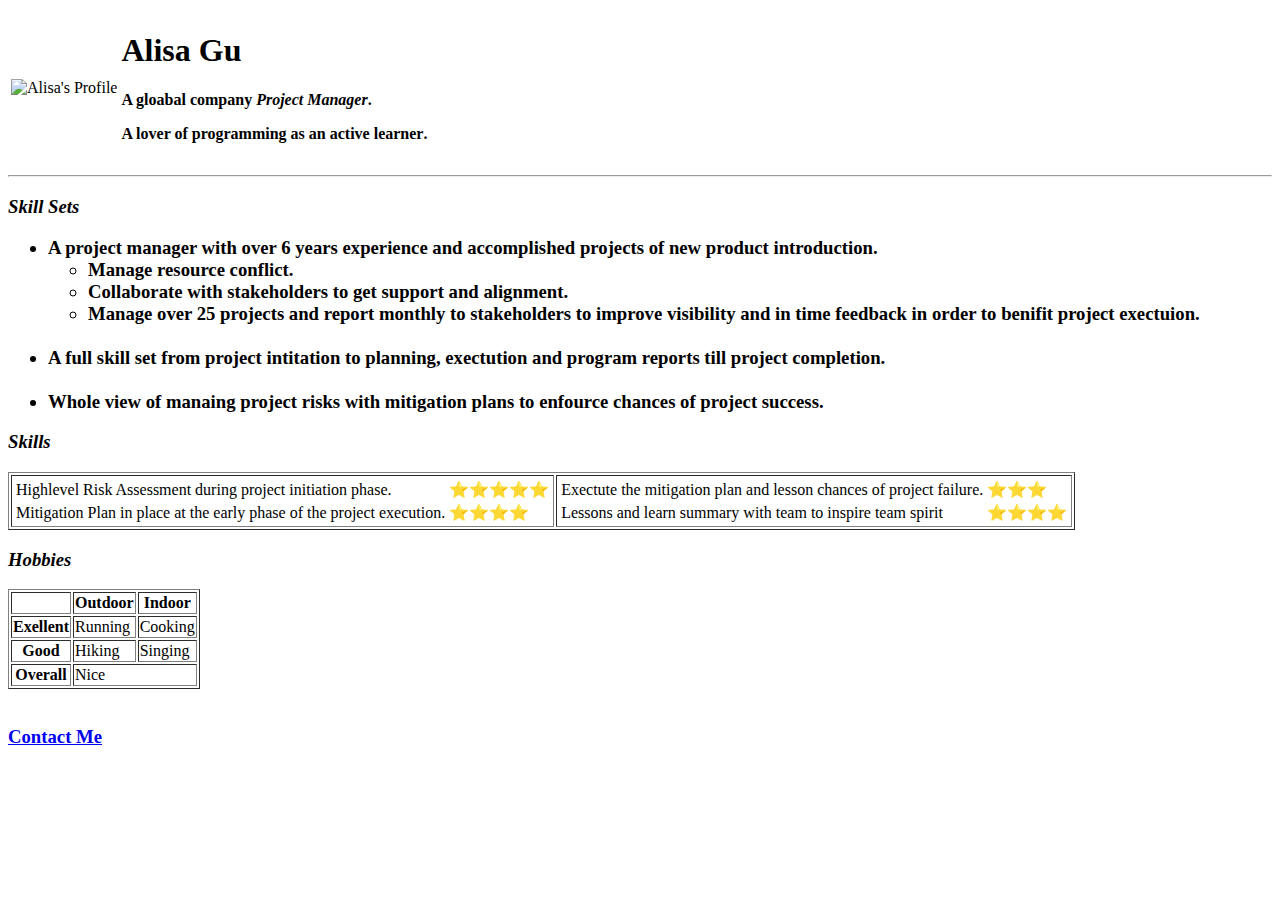
==== index.html @ 31d8d15f "Added an intial CV website" ====
<!DOCTYPE html>
<html lang="en" dir="ltr">
  <head>
   <meta charset="utf-8">
   <meta name="description" content="A personal introduction page that shares life and learn from Alisa Gu."
   <title></title>

  </head>
  <body>
   <table>
     <tr>
       <td><img class="center" src="Panda.JPG" alt="Alisa's Profile" class="panda"></td>
       <td><h1>Alisa Gu</h1>
        <p><h4>A gloabal company <em>Project Manager</em>.</p>
         <p>A lover of programming <strong>as an active learner</strong>.</p></td>
     </tr>
   </table>
   <hr>
   <h3>
    <em><strong>Skill Sets</strong></em>
    <ul>
     <li>A project manager with over 6 years experience and accomplished projects of new product introduction.</li>
       <ul>
         <li>Manage resource conflict.</li>
         <li>Collaborate with stakeholders to get support and alignment.</li>
         <li>Manage over 25 projects and report monthly to stakeholders to improve visibility and in time feedback in order to benifit project exectuion.</li>
       </ul>
     <br>
     <li>A full skill set from project intitation to planning, exectution and program reports till project completion.</li>
     <br>
     <li>Whole view of manaing project risks with mitigation plans to enfource chances of project success.</li>
    
       </ol>
    </ul>
   <h3><em> Skills</em></h3>

    <table border="">
      <tr>
        <td>
          <table>
            <tr>
              <td>Highlevel Risk Assessment during project initiation phase.</td>
              <td>⭐⭐⭐⭐⭐</td>
            </tr>
            <tr>
              <td>Mitigation Plan in place at the early phase of the project execution.</td>
              <td>⭐⭐⭐⭐</td>
            </tr>
          </table>
        </td>
        <td>
          <table>
            <tr>
             <td>Exectute the mitigation plan and lesson chances of project failure.</td>
             <td>⭐⭐⭐</td>
           </tr>
           <tr>
             <td>Lessons and learn summary with team to inspire team spirit</td>
             <td>⭐⭐⭐⭐</td>
           </tr>
         </table>
        </td>
      </tr>
    </table>
   </h3>
   <h3><em>Hobbies</em></h3>
     <table border="">
      <tr>
        <td></td>
        <th scope="col">Outdoor</th>
        <th scope="col">Indoor</th>
      </tr>
      <tr>
        <th>Exellent</th>
        <td>Running</td>
        <td>Cooking</td>
      </tr>
      <tr>
        <th>Good</th>
        <td>Hiking</td>
        <td>Singing</td>
      </tr>
      <tfoot>
        <tr>
          <th>Overall</th>
          <td colspan="2">Nice</td>
        </tr>
      </tfoot>
     </table>
     <br>
    <a href="C:\Users\hdpu9\OneDrive\Alisa's Personal One Drive\OneDrive\HTML-Personal Site\Contact.html"><h3>Contact Me</h3></a>

  </body>
</html>
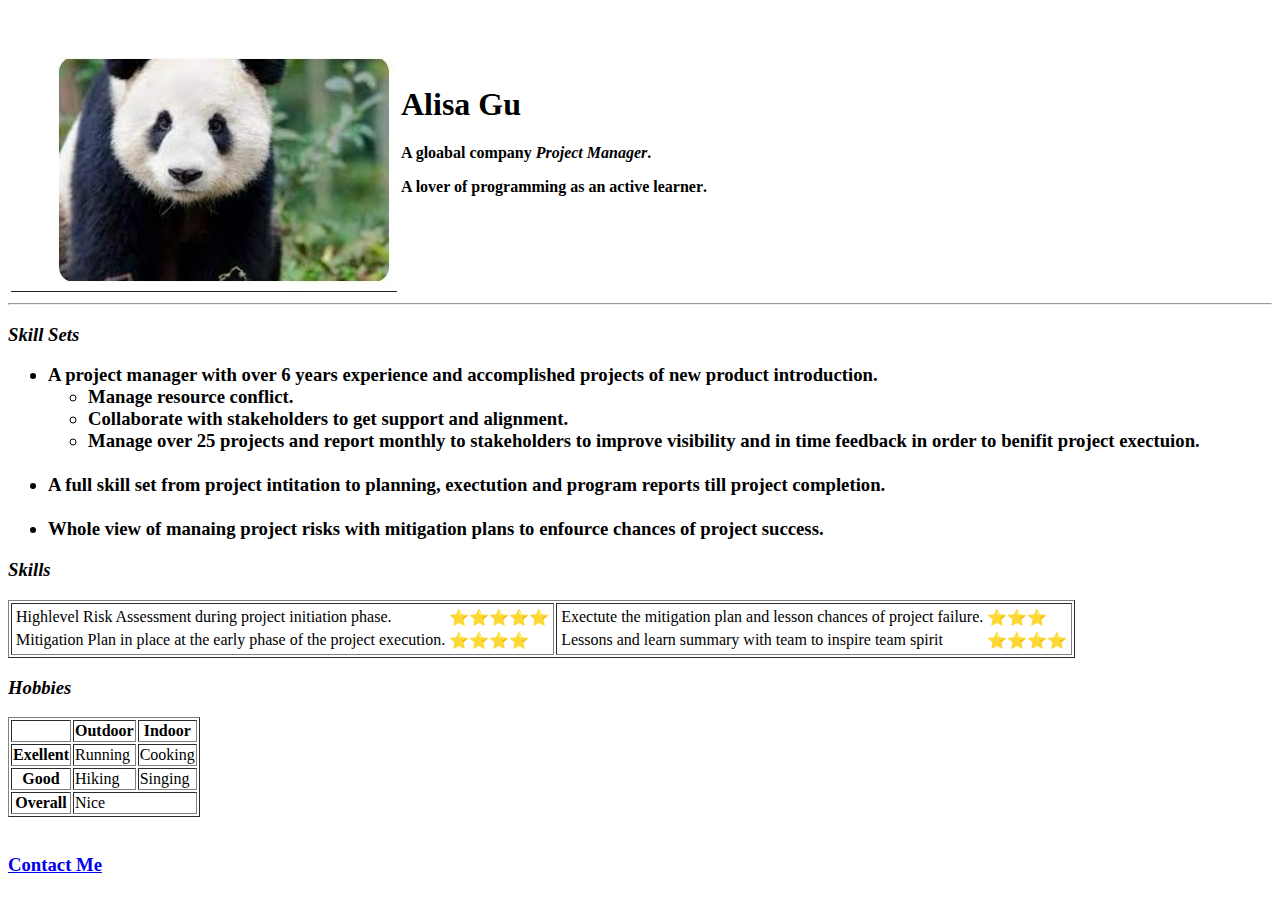
==== commit bfa1d2df: "Update index.html" ====
--- a/index.html
+++ b/index.html
@@ -1,4 +1,4 @@
-<!DOCTYPE html>
+
 <html lang="en" dir="ltr">
   <head>
    <meta charset="utf-8">
@@ -9,7 +9,7 @@
   <body>
    <table>
      <tr>
-       <td><img class="center" src="Panda.JPG" alt="Alisa's Profile" class="panda"></td>
+       <td><img class="center" src="Panda.jpg" alt="Alisa's Profile" class="panda"></td>
        <td><h1>Alisa Gu</h1>
         <p><h4>A gloabal company <em>Project Manager</em>.</p>
          <p>A lover of programming <strong>as an active learner</strong>.</p></td>
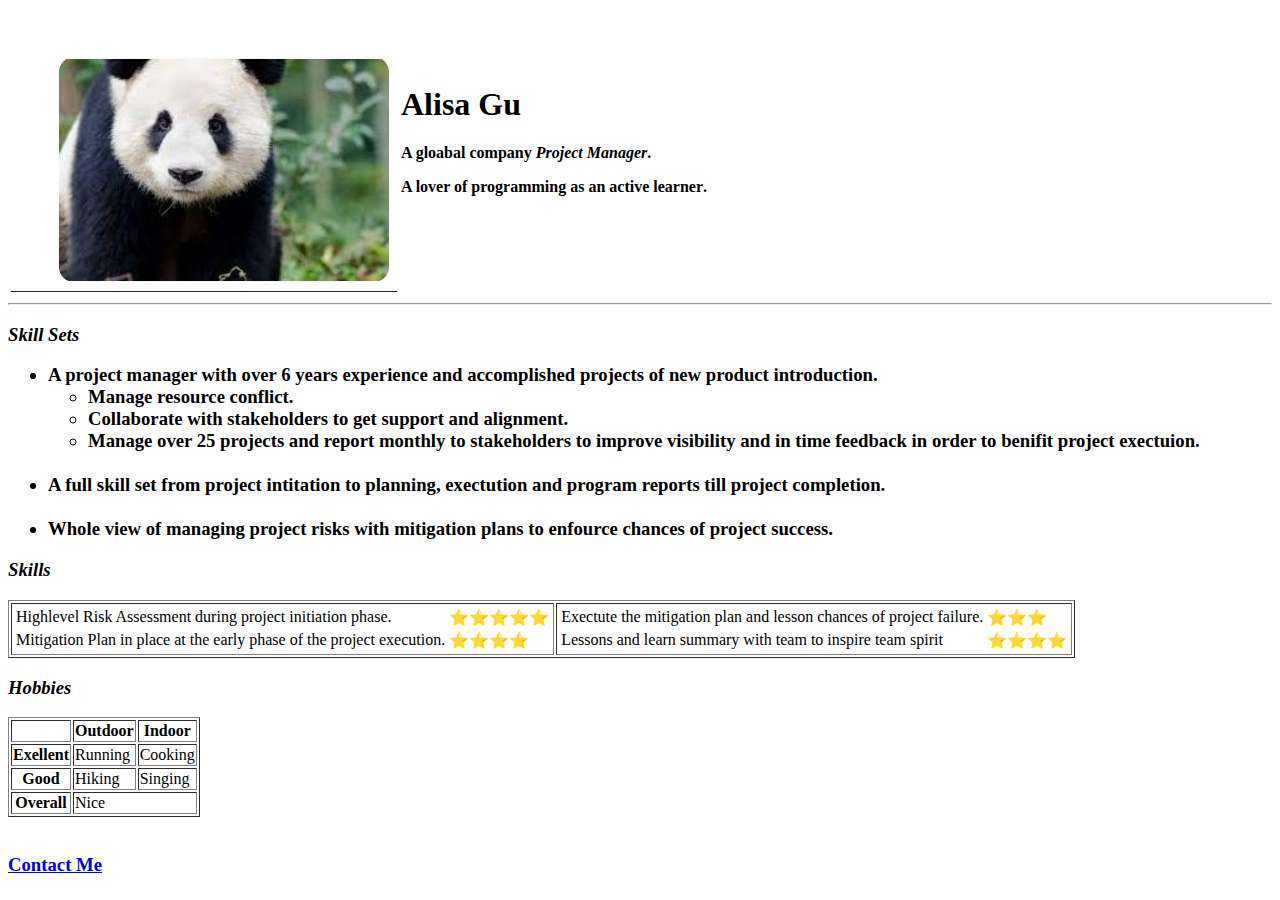
==== commit 72937140: "Update index.html" ====
--- a/index.html
+++ b/index.html
@@ -28,7 +28,7 @@
      <br>
      <li>A full skill set from project intitation to planning, exectution and program reports till project completion.</li>
      <br>
-     <li>Whole view of manaing project risks with mitigation plans to enfource chances of project success.</li>
+     <li>Whole view of managing project risks with mitigation plans to enfource chances of project success.</li>
     
        </ol>
     </ul>
@@ -88,7 +88,7 @@
       </tfoot>
      </table>
      <br>
-    <a href="C:\Users\hdpu9\OneDrive\Alisa's Personal One Drive\OneDrive\HTML-Personal Site\Contact.html"><h3>Contact Me</h3></a>
+    <a href="Contact.html"><h3>Contact Me</h3></a>
 
   </body>
 </html>
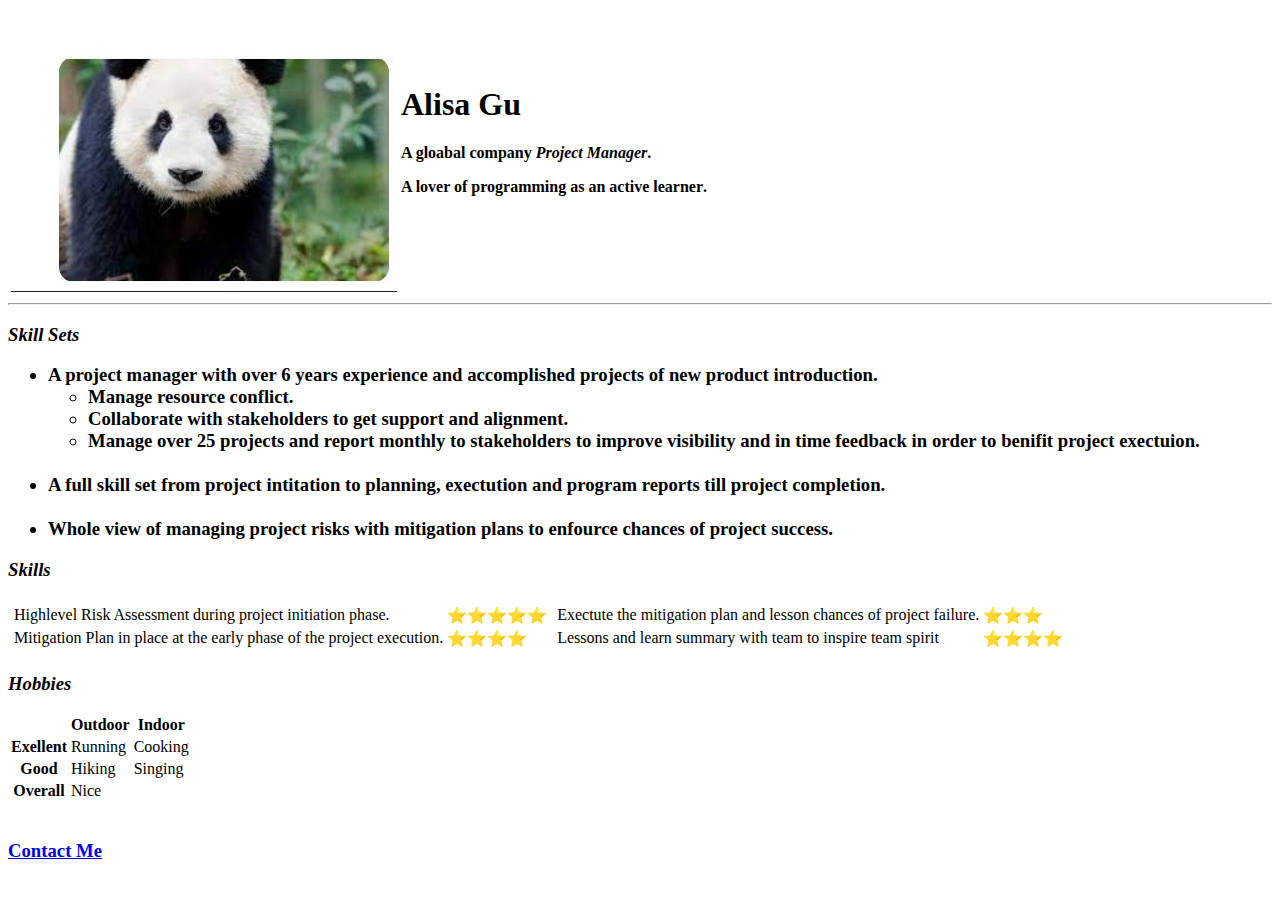
==== commit 630de8e1: "Update index.html" ====
--- a/index.html
+++ b/index.html
@@ -34,7 +34,7 @@
     </ul>
    <h3><em> Skills</em></h3>
 
-    <table border="">
+    <table>
       <tr>
         <td>
           <table>
@@ -64,7 +64,7 @@
     </table>
    </h3>
    <h3><em>Hobbies</em></h3>
-     <table border="">
+     <table>
       <tr>
         <td></td>
         <th scope="col">Outdoor</th>
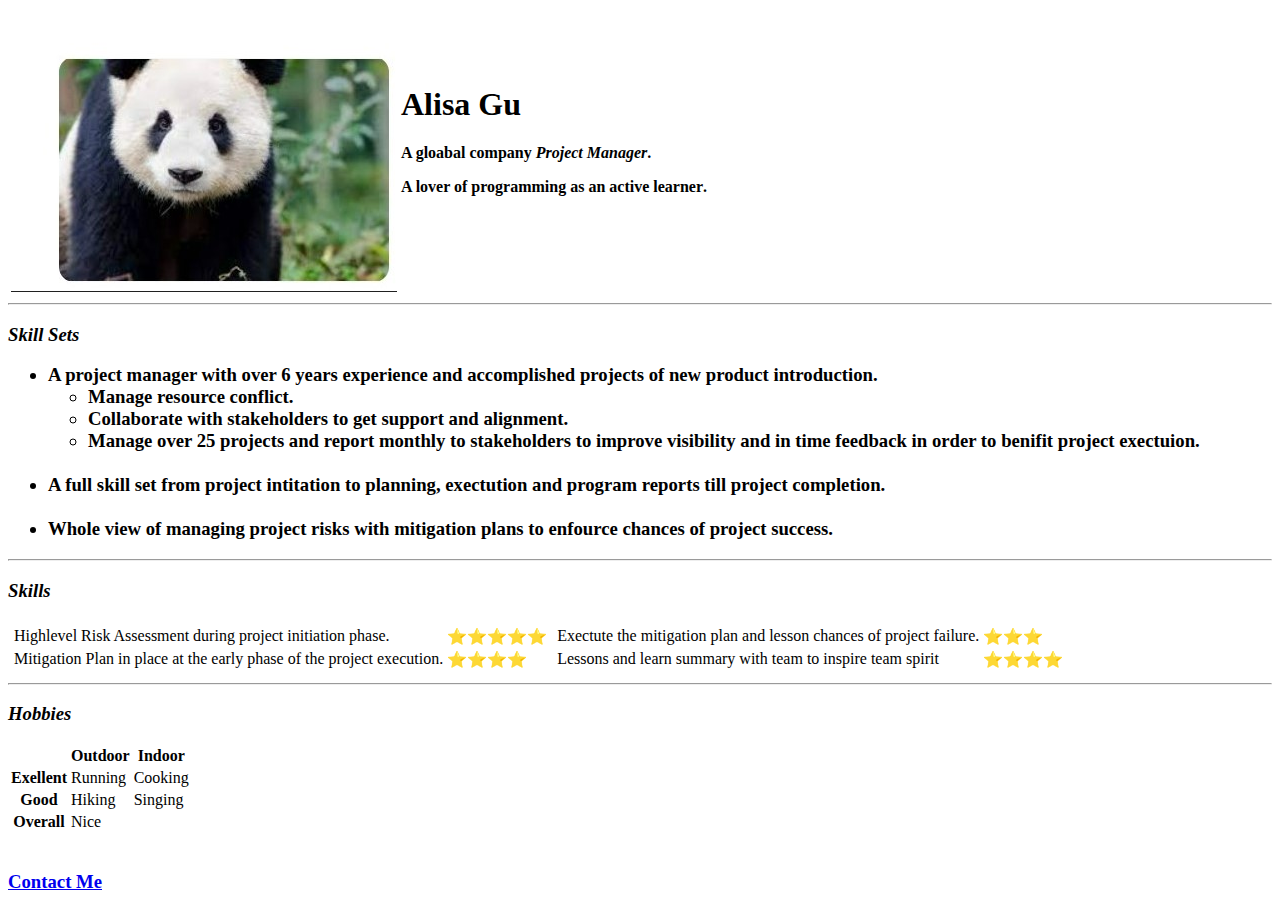
==== commit 1ef18150: "Update index.html" ====
--- a/index.html
+++ b/index.html
@@ -32,6 +32,7 @@
     
        </ol>
     </ul>
+    <hr>
    <h3><em> Skills</em></h3>
 
     <table>
@@ -63,6 +64,7 @@
       </tr>
     </table>
    </h3>
+<hr>
    <h3><em>Hobbies</em></h3>
      <table>
       <tr>
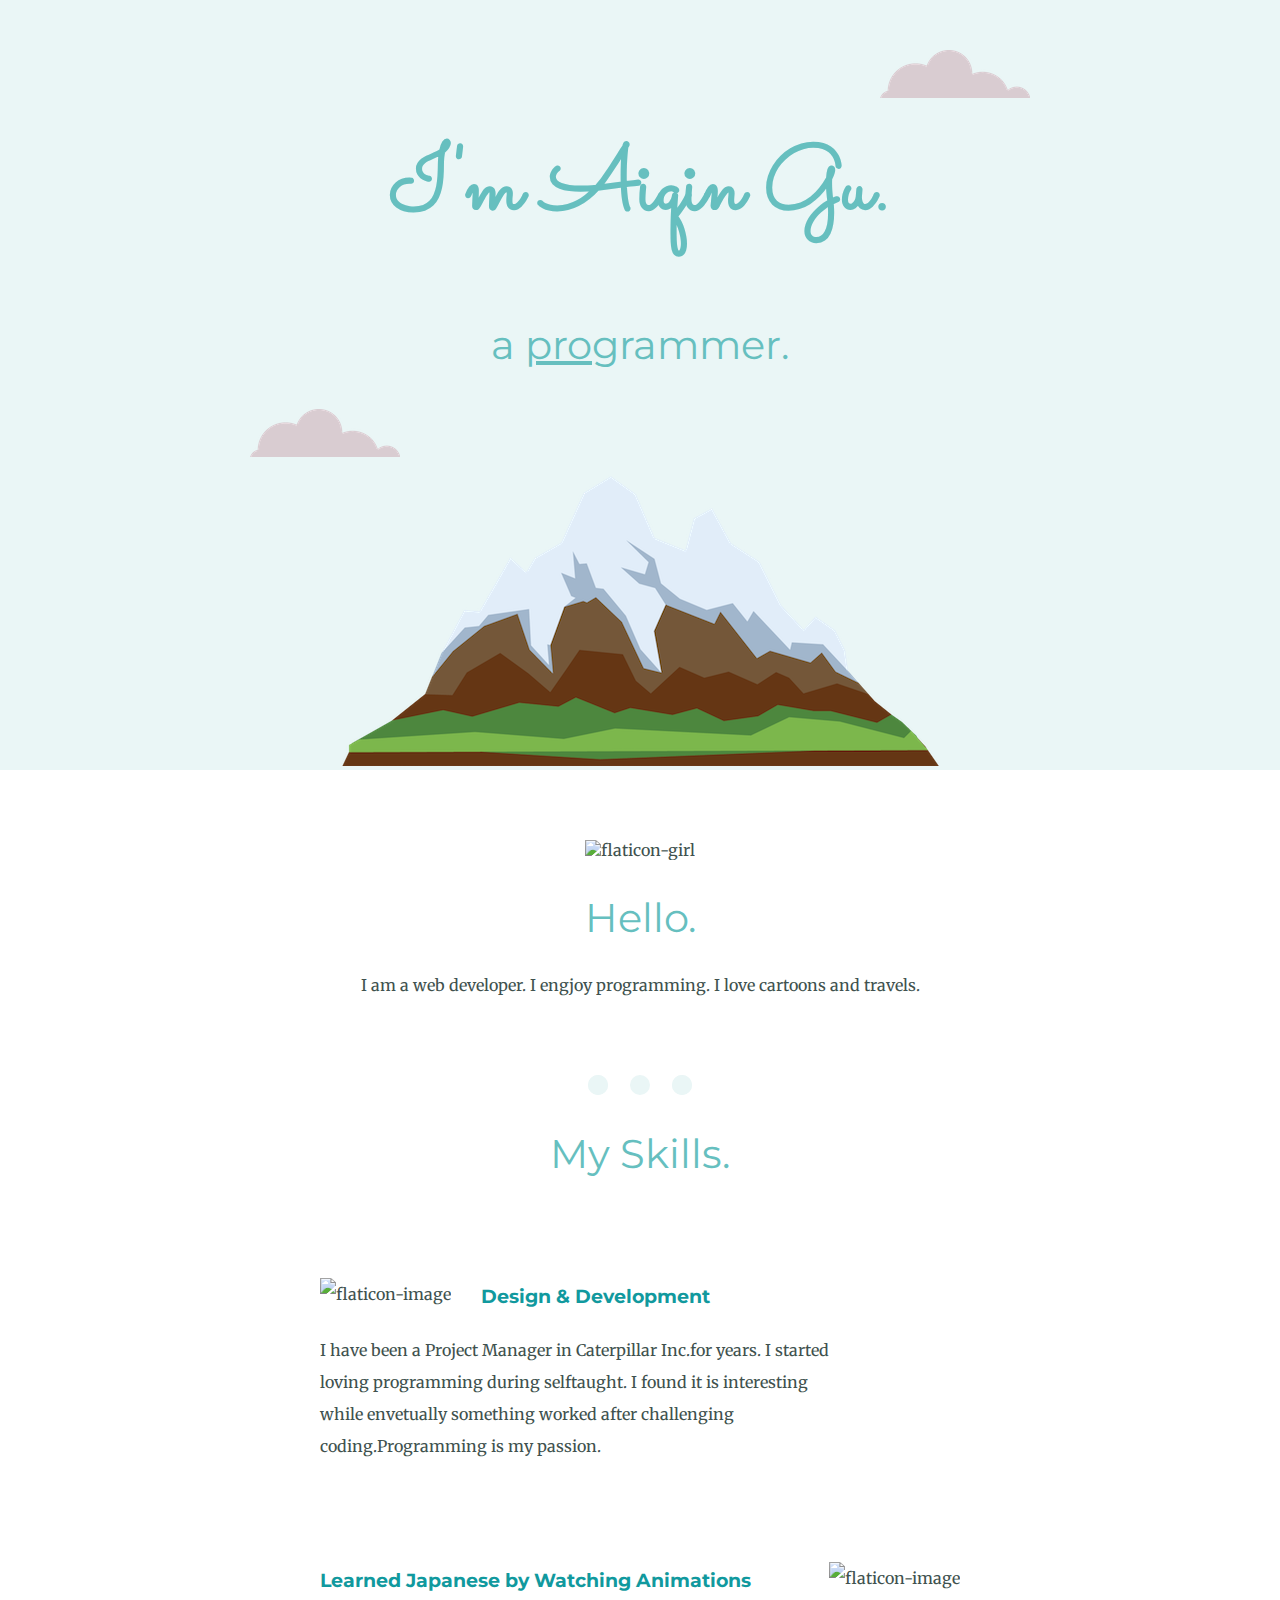
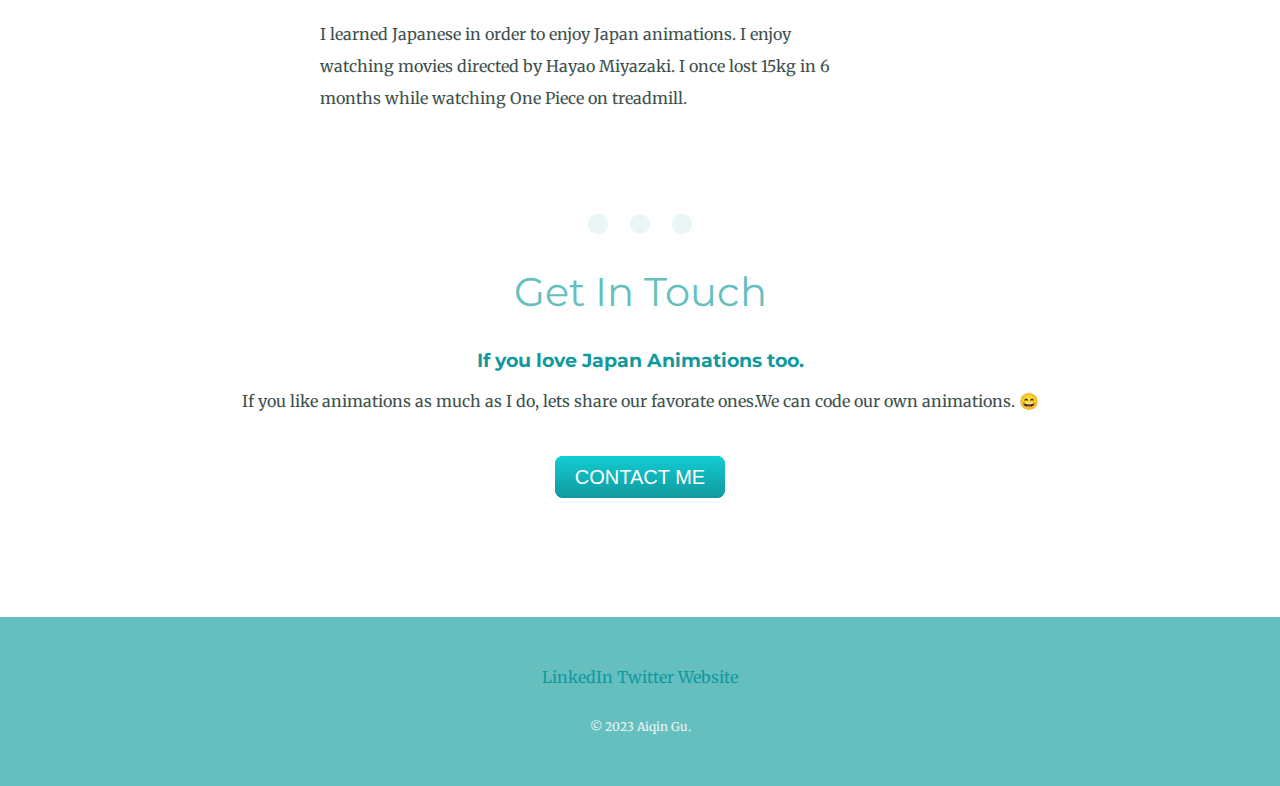
==== commit b0b894aa: "Updated New CV" ====
--- a/index.html
+++ b/index.html
@@ -1,96 +1,64 @@
+<!DOCTYPE html>
+<html lang="en">
+<head>
+    <meta charset="UTF-8">
+    <meta http-equiv="X-UA-Compatible" content="IE=edge">
+    <meta name="viewport" content="width=device-width, initial-scale=1.0">
+    <title>Alisa Gu</title>
+    <link rel="stylesheet" href="css\styles.css">
+    <link rel="icon" href="favicon.ico">
+    <link rel="preconnect" href="https://fonts.googleapis.com">
+<link rel="preconnect" href="https://fonts.gstatic.com" crossorigin>
+<link href="https://fonts.googleapis.com/css2?family=Merriweather&family=Montserrat&family=Sacramento&display=swap" rel="stylesheet">
 
-<html lang="en" dir="ltr">
-  <head>
-   <meta charset="utf-8">
-   <meta name="description" content="A personal introduction page that shares life and learn from Alisa Gu."
-   <title></title>
 
-  </head>
-  <body>
-   <table>
-     <tr>
-       <td><img class="center" src="Panda.jpg" alt="Alisa's Profile" class="panda"></td>
-       <td><h1>Alisa Gu</h1>
-        <p><h4>A gloabal company <em>Project Manager</em>.</p>
-         <p>A lover of programming <strong>as an active learner</strong>.</p></td>
-     </tr>
-   </table>
-   <hr>
-   <h3>
-    <em><strong>Skill Sets</strong></em>
-    <ul>
-     <li>A project manager with over 6 years experience and accomplished projects of new product introduction.</li>
-       <ul>
-         <li>Manage resource conflict.</li>
-         <li>Collaborate with stakeholders to get support and alignment.</li>
-         <li>Manage over 25 projects and report monthly to stakeholders to improve visibility and in time feedback in order to benifit project exectuion.</li>
-       </ul>
-     <br>
-     <li>A full skill set from project intitation to planning, exectution and program reports till project completion.</li>
-     <br>
-     <li>Whole view of managing project risks with mitigation plans to enfource chances of project success.</li>
+</head>
+<body>
+
+    <div class="first-container">
+        <img class="upper-cloud"src="Images\cloud.png" alt="cloud-img">
+        <h1>I'm Aiqin Gu.</h1>
+        <h2><p>a <span>pro</span>grammer.</p></h2>
+        <img class="lower-cloud"src="Images\cloud.png" alt="cloud-img">
+        <img class="mountain" src="Images/mountain.png" alt="mountain-img">
+    </div>
+
+    <div class="middle-container">
+        <div class="profile">
+          <img src="https://cdn-icons-png.flaticon.com/128/3404/3404161.png" alt="flaticon-girl">
+          <h2>Hello.</h2>
+          <p class="hello-description">I am a web developer. I engjoy programming. I love cartoons and travels.</p>
+        </div>
+        <hr>
+        <div class="skills">
+          <h2>My Skills.</h2>
+          <div class="skill-row">
+            <img class="coding" src="https://cdn-icons-png.flaticon.com/128/1006/1006363.png" alt="flaticon-image">
+            <h3>Design & Development</h3>
+            <p class="skill-coding">I have been a Project Manager in Caterpillar Inc.for years. I started loving programming during selftaught. I found it is interesting while envetually something worked after challenging coding.Programming is my passion.</p>
+          </div>
+          <div class="skill-row">
+            <img class="Japanese" src="https://cdn-icons-png.flaticon.com/128/1499/1499955.png" alt="flaticon-image">
+            <h3>Learned Japanese by Watching Animations</h3>
+            <p class="skill-JPN">I learned Japanese in order to enjoy Japan animations. I enjoy watching movies directed by Hayao Miyazaki. I once lost 15kg in 6 months while watching One Piece on treadmill.</p>
+          </div>
+        </div>
+        <hr>
+        <div class="contact-me">
+          <h2>Get In Touch</h2>
+          <h3>If you love Japan Animations too.</h3>
+          <p>If you like animations as much as I do, lets share our favorate ones.We can code our own animations. 😄</p>
+          <p class="contact-me-button"><a class="btn" href="mailto:alisaguaiqin@gmail.com">CONTACT ME</a></p>
+        </div>
+      </div>
+      
+      
+      <div class="bottom-container">
+        <a class="footer-link" href="https://www.linkedin.com/">LinkedIn</a>
+        <a class="footer-link" href="https://twitter.com/">Twitter</a>
+        <a class="footer-link" href="https://www.mubamuadnowayjoie.com/">Website</a>
+        <p class="copyright">© 2023 Aiqin Gu.</p>
+      </div>
     
-       </ol>
-    </ul>
-    <hr>
-   <h3><em> Skills</em></h3>
-
-    <table>
-      <tr>
-        <td>
-          <table>
-            <tr>
-              <td>Highlevel Risk Assessment during project initiation phase.</td>
-              <td>⭐⭐⭐⭐⭐</td>
-            </tr>
-            <tr>
-              <td>Mitigation Plan in place at the early phase of the project execution.</td>
-              <td>⭐⭐⭐⭐</td>
-            </tr>
-          </table>
-        </td>
-        <td>
-          <table>
-            <tr>
-             <td>Exectute the mitigation plan and lesson chances of project failure.</td>
-             <td>⭐⭐⭐</td>
-           </tr>
-           <tr>
-             <td>Lessons and learn summary with team to inspire team spirit</td>
-             <td>⭐⭐⭐⭐</td>
-           </tr>
-         </table>
-        </td>
-      </tr>
-    </table>
-   </h3>
-<hr>
-   <h3><em>Hobbies</em></h3>
-     <table>
-      <tr>
-        <td></td>
-        <th scope="col">Outdoor</th>
-        <th scope="col">Indoor</th>
-      </tr>
-      <tr>
-        <th>Exellent</th>
-        <td>Running</td>
-        <td>Cooking</td>
-      </tr>
-      <tr>
-        <th>Good</th>
-        <td>Hiking</td>
-        <td>Singing</td>
-      </tr>
-      <tfoot>
-        <tr>
-          <th>Overall</th>
-          <td colspan="2">Nice</td>
-        </tr>
-      </tfoot>
-     </table>
-     <br>
-    <a href="Contact.html"><h3>Contact Me</h3></a>
-
-  </body>
-</html>
+</body>
+</html>